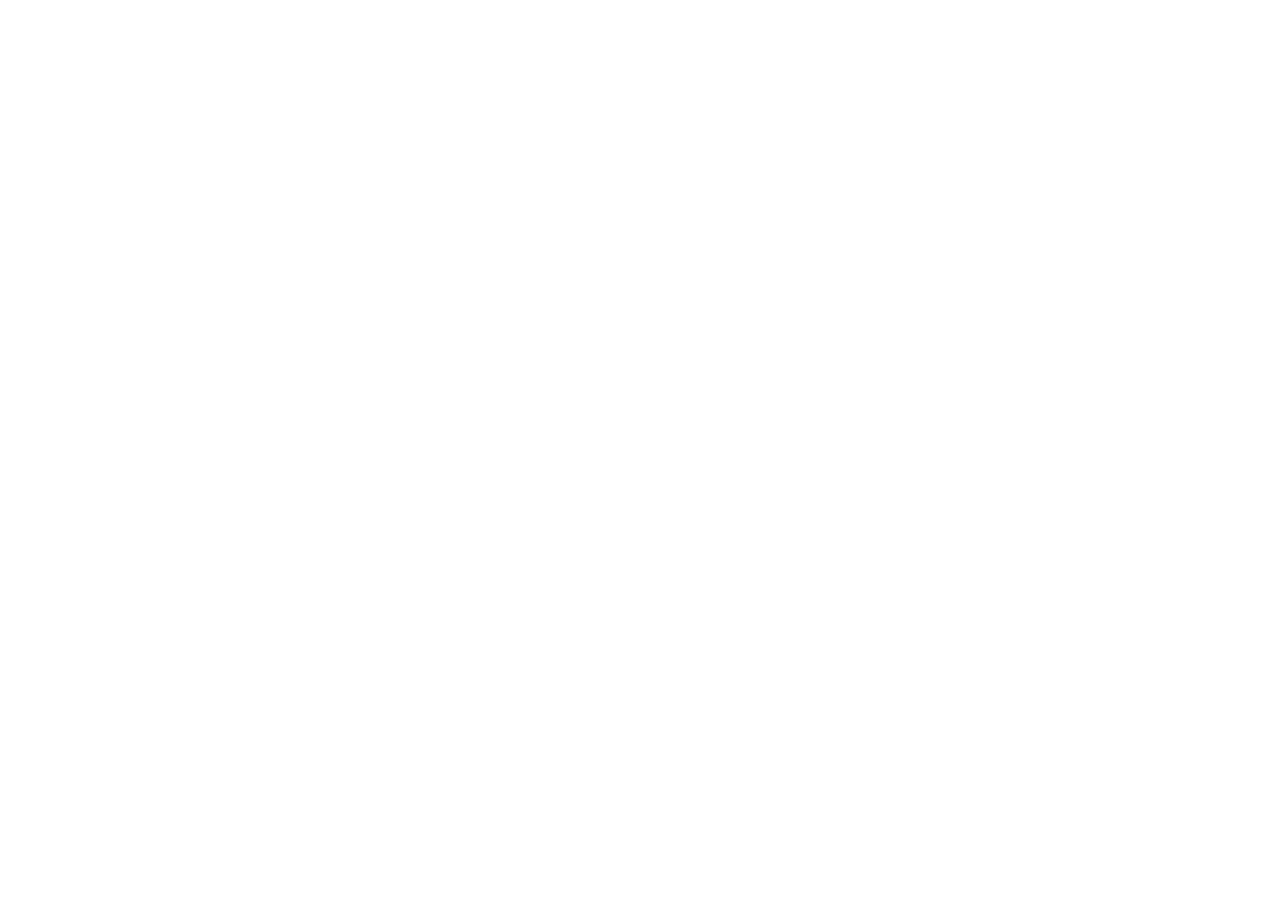
==== index.html @ 33ed55fd "first commit" ====
<!DOCTYPE html>
<html lang="en">
<head>
    <meta charset="UTF-8">
    <meta http-equiv="X-UA-Compatible" content="IE=edge">
    <meta name="viewport" content="width=device-width, initial-scale=1.0">
    <link rel="stylesheet" href="/assets/css/reset.css">
    <link rel="stylesheet" href="/assets/css/font-awesome.css">
    <link rel="stylesheet" href="/assets/css/style.css">
    <title>Document</title>
</head>
<body>
    
</body>
</html>
---- assets/css/style.css ----
/* Your styles here */
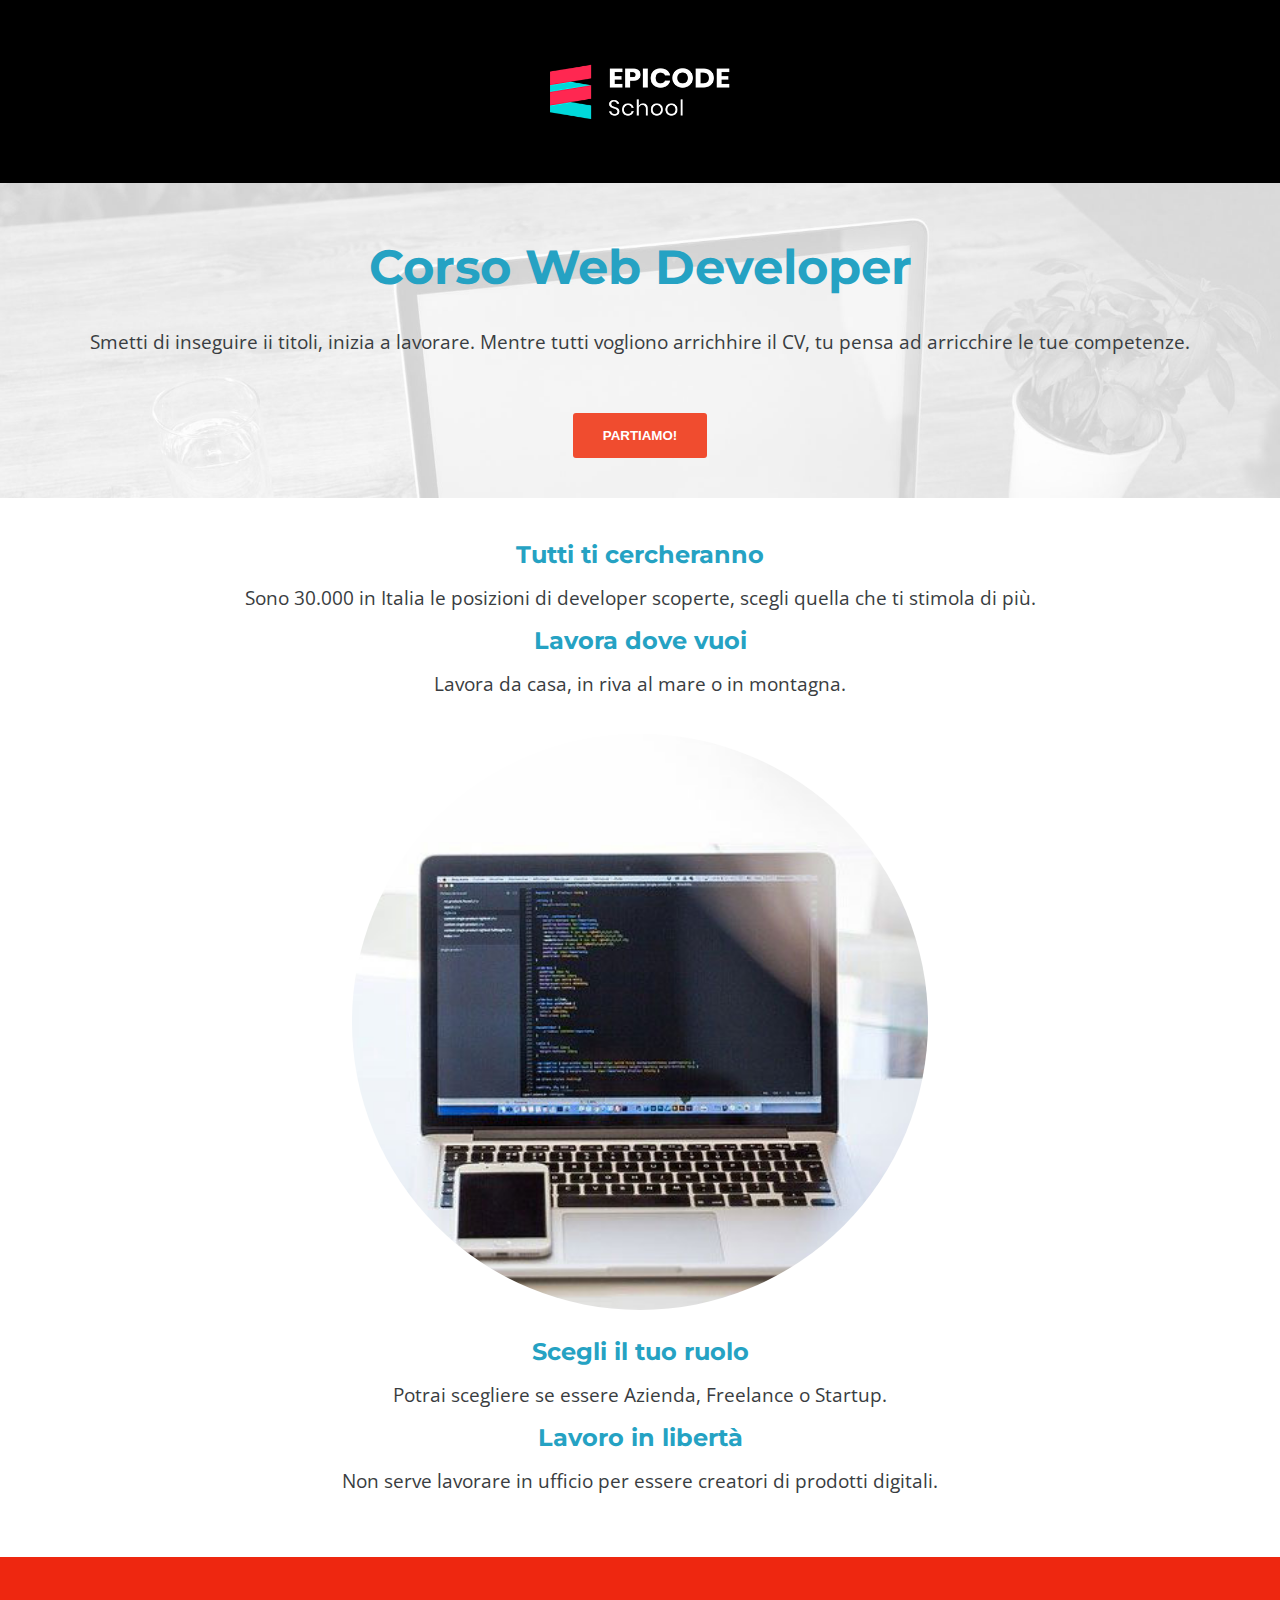
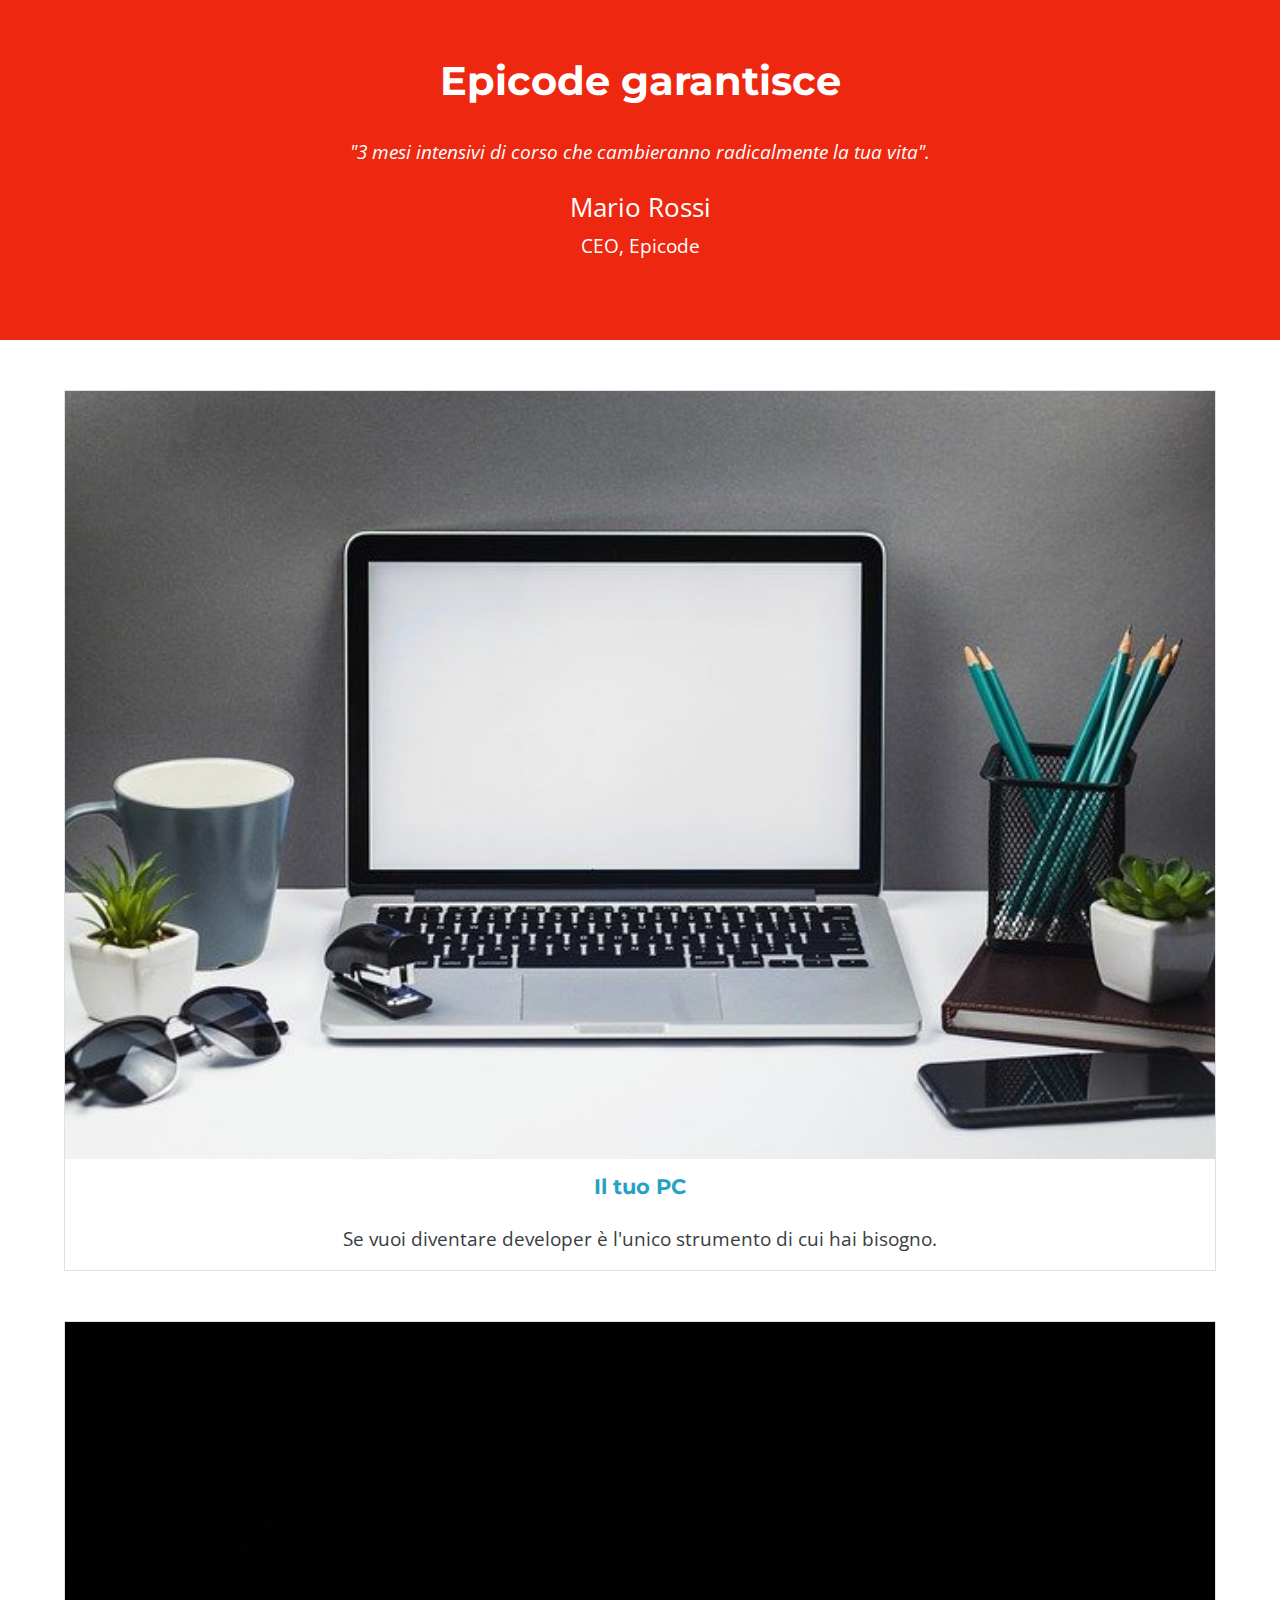
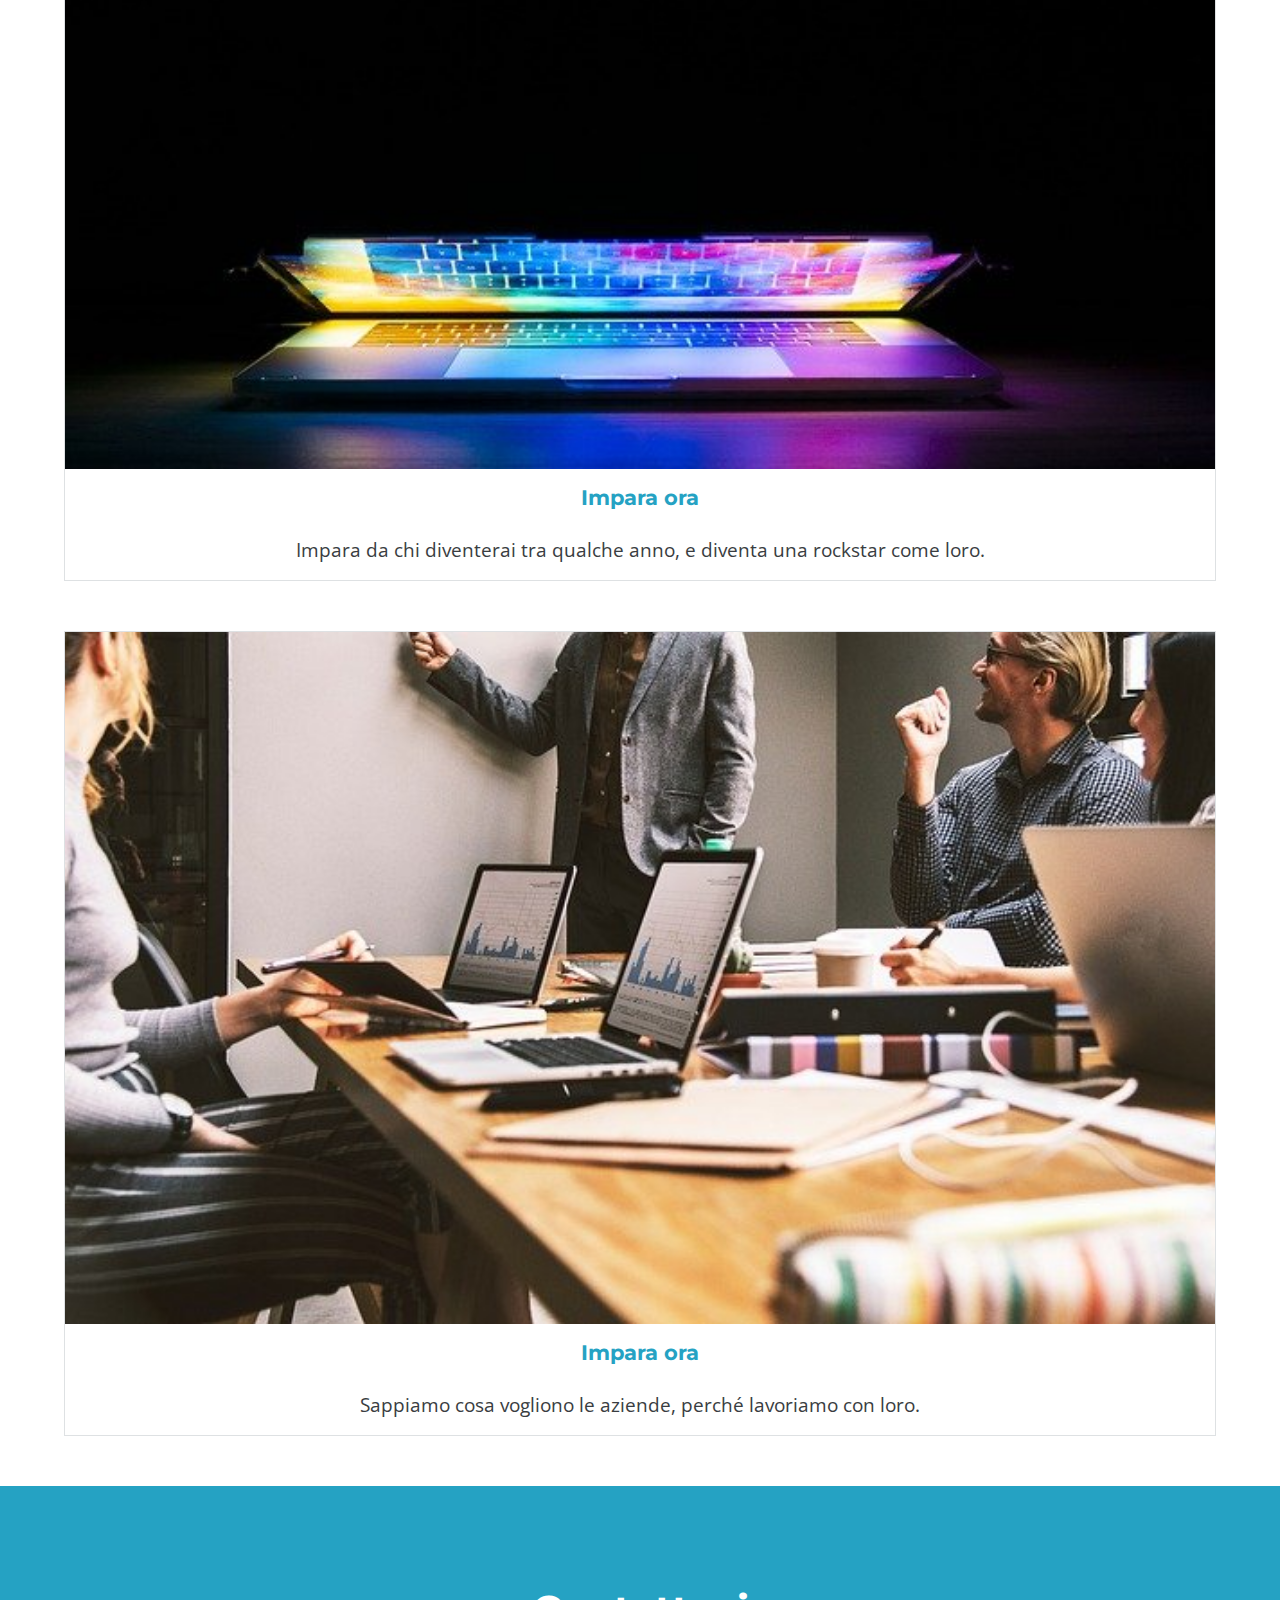
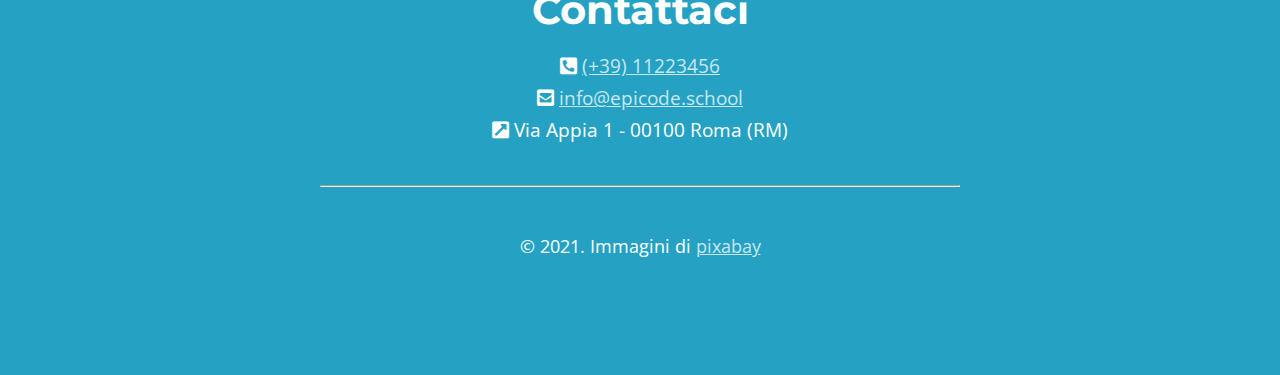
==== commit f7f9d543: "1.0" ====
--- a/index.html
+++ b/index.html
@@ -1,15 +1,125 @@
 <!DOCTYPE html>
 <html lang="en">
-<head>
-    <meta charset="UTF-8">
-    <meta http-equiv="X-UA-Compatible" content="IE=edge">
-    <meta name="viewport" content="width=device-width, initial-scale=1.0">
-    <link rel="stylesheet" href="/assets/css/reset.css">
-    <link rel="stylesheet" href="/assets/css/font-awesome.css">
-    <link rel="stylesheet" href="/assets/css/style.css">
-    <title>Document</title>
-</head>
-<body>
+  <head>
+    <meta charset="UTF-8" />
+    <meta http-equiv="X-UA-Compatible" content="IE=edge" />
+    <meta name="viewport" content="width=device-width, initial-scale=1.0" />
+    <link rel="stylesheet" href="/assets/css/reset.css" />
+    <link rel="stylesheet" href="/assets/css/font-awesome.css" />
+    <link rel="stylesheet" href="/assets/css/style.css" />
+    <title>Epicode school</title>
+  </head>
+  <body>
+    <!-- ----------------------HEADER---------------------- -->
+    <header>
+      <img src="/assets/images/logo.png" alt="logo" />
+    </header>
+
+
+
+
     
-</body>
-</html>+    <!-- ----------------------MAIN--------------------- -->
+
+    <main>
+      <!-- -----BANNER----- -->
+      <div id="banner">
+        <h1>Corso Web Developer</h1>
+        <p>
+          Smetti di inseguire ii titoli, inizia a lavorare. Mentre tutti
+          vogliono arrichhire il CV, tu pensa ad arricchire le tue competenze.
+        </p>
+        <button type="button">PARTIAMO!</button>
+      </div>
+
+      <!-- -----WORK-BENEFITS---- -->
+      <div id="work-benefits">
+        <h3>Tutti ti cercheranno</h3>
+        <p>
+          Sono 30.000 in Italia le posizioni di developer scoperte, scegli
+          quella che ti stimola di più.
+        </p>
+
+        <h3>Lavora dove vuoi</h3>
+        <p>Lavora da casa, in riva al mare o in montagna.</p>
+
+        <img src="/assets/images/notebook.jpg" alt="notebook" />
+
+        <h3>Scegli il tuo ruolo</h3>
+        <p>Potrai scegliere se essere Azienda, Freelance o Startup.</p>
+
+        <h3>Lavoro in libertà</h3>
+        <p>
+          Non serve lavorare in ufficio per essere creatori di prodotti
+          digitali.
+        </p>
+      </div>
+
+      <!-- -----GUARANTEE (RED BOX)----- -->
+      <div id="guarantee">
+        <h2>Epicode garantisce</h2>
+        <p>
+          "3 mesi intensivi di corso che cambieranno radicalmente la tua vita".
+        </p>
+        <p>
+          <span>Mario Rossi</span><br />
+          CEO, Epicode
+        </p>
+      </div>
+
+      <!-- -----CARDS BLOCK----- -->
+      <div id="cards-list">
+        <!-- -CARD 1- -->
+        <div class="card">
+          <img src="/assets/images/foto1.jpg" alt="photo-card1" />
+          <h4>Il tuo PC</h4>
+          <p>
+            Se vuoi diventare developer è l'unico strumento di cui hai bisogno.
+          </p>
+        </div>
+
+        <!-- -CARD 2- -->
+        <div class="card">
+          <img src="/assets/images/foto2.jpg" alt="photo-card2" />
+          <h4>Impara ora</h4>
+          <p>
+            Impara da chi diventerai tra qualche anno, e diventa una rockstar
+            come loro.
+          </p>
+        </div>
+
+        <!-- -CARD 3- -->
+        <div class="card">
+          <img src="/assets/images/foto3.jpg" alt="photo-card3" />
+          <h4>Impara ora</h4>
+          <p>Sappiamo cosa vogliono le aziende, perché lavoriamo con loro.</p>
+        </div>
+      </div>
+    </main>
+
+
+
+
+
+    <!-- ----------------------FOOTER---------------------- -->
+    <footer>
+      <h2>Contattaci</h2>
+      <div>
+        <i class="fas fa-phone-square-alt"></i> <a href="#">(+39) 11223456</a>
+      </div>
+
+      <div>
+        <i class="fas fa-envelope-square"></i>
+        <a href="#">info@epicode.school</a>
+      </div>
+
+      <div>
+        <i class="fas fa-external-link-square-alt"></i>
+        <span>Via Appia 1 - 00100 Roma (RM)</span>
+      </div>
+
+      <hr />
+      <p>&#169; 2021. Immagini di <a href="#">pixabay</a></p>
+    </footer>
+  </body>
+</html>
--- a/assets/css/style.css
+++ b/assets/css/style.css
@@ -1 +1,127 @@
-/* Your styles here */
+/* -----------GENERAL----------- */
+@import url("https://fonts.googleapis.com/css2?family=Montserrat:wght@700&display=swap");
+@import url("https://fonts.googleapis.com/css2?family=Open+Sans&display=swap");
+
+body {
+  font-family: "Open Sans", sans-serif;
+  color: #393d41;
+  font-size: 1.2rem;
+  line-height: 1.65;
+  text-align: center;
+}
+
+p {
+  padding: 5px;
+  margin: 10px 5vw;
+  text-align: center;
+}
+
+h1,
+h2,
+h3,
+h4 {
+  font-family: "Montserrat", sans-serif;
+  font-weight: bold;
+  text-align: center;
+  line-height: 1;
+  color: #25a2c3;
+}
+
+h1 {
+  font-size: 3rem;
+  padding-top: 60px;
+  padding-bottom: 20px;
+}
+h2 {
+  font-size: 2.5rem;
+  color: white;
+  padding-top: 40px;
+  padding-bottom: 20px;
+  line-height: 1;
+}
+h3 {
+  font-size: 1.5rem;
+}
+h4 {
+  font-size: 1.3rem;
+  padding: 10px;
+}
+button {
+  margin: 40px;
+  background-color: #f04c2f;
+  font-weight: bold;
+  color: white;
+  padding: 15px 30px;
+  border: none;
+  border-radius: 3px;
+}
+/* -----------HEADER----------- */
+
+header {
+  background-color: black;
+}
+header img {
+  display: block;
+  width: 180px;
+  padding: 5%;
+  margin: 0 auto;
+}
+
+/* -----------MAIN----------- */
+#banner {
+  background-image: url(/assets/images/banner.jpg);
+  background-size: cover;
+  min-width: 450px;
+}
+
+#work-benefits {
+  padding: 45px 0;
+}
+#work-benefits img {
+  display: block;
+  width: 45%;
+  border-radius: 50%;
+  margin: 30px auto;
+}
+
+/* ---GUARDANTEE BLOCK--- */
+#guarantee {
+  background-color: rgb(238, 39, 16);
+  padding: 5% 0;
+}
+#guarantee p {
+  color: white;
+}
+#guarantee p:first-of-type {
+  font-style: italic;
+}
+#guarantee span {
+  font-size: 1.6rem;
+}
+
+/* ---CARDS BLOCK--- */
+
+.card {
+  border: 1px solid #dee1e3;
+  margin: 50px 5vw;
+}
+.card img {
+  width: 100%;
+}
+
+/* -----------FOOTER----------- */
+footer {
+  background-color: #25a2c3;
+  padding: 5%;
+  color: white;
+}
+footer a {
+  color: #c8e7f0;
+}
+hr {
+  margin: 40px 20vw;
+}
+footer p {
+  font-size: 1.1rem;
+  padding-bottom: 40px;
+}
